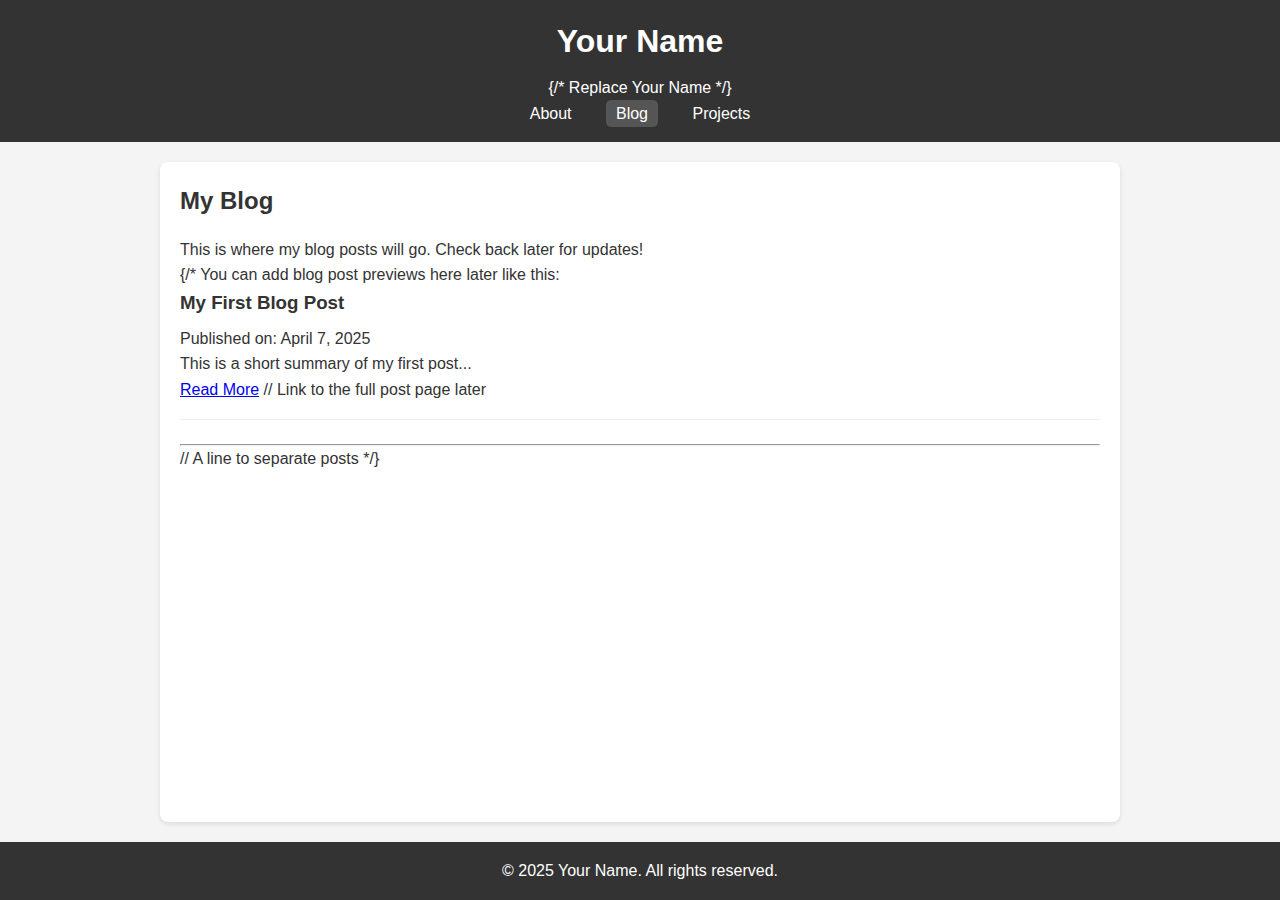
==== blog.html @ 2e662794 "Add files via upload" ====
<!DOCTYPE html>
<html lang="en">
<head>
    <meta charset="UTF-8">
    <meta name="viewport" content="width=device-width, initial-scale=1.0">
    <title>Your Name - Blog</title>
    <link rel="stylesheet" href="style.css">
</head>
<body>

    <header>
        <h1>Your Name</h1> {/* Replace Your Name */}
        <nav>
            <ul>
                <li><a href="index.html">About</a></li>
                <li><a href="blog.html" class="active">Blog</a></li>
                <li><a href="projects.html">Projects</a></li>
            </ul>
        </nav>
    </header>

    <main>
        <h2>My Blog</h2>
        <p>This is where my blog posts will go. Check back later for updates!</p>

        {/* You can add blog post previews here later like this:
        <article>
            <h3>My First Blog Post</h3>
            <p>Published on: April 7, 2025</p>
            <p>This is a short summary of my first post...</p>
            <a href="#">Read More</a> // Link to the full post page later
        </article>
        <hr> // A line to separate posts
        */}

    </main>

    <footer>
        <p>&copy; 2025 Your Name. All rights reserved.</p>
    </footer>

</body>
</html>
---- style.css ----
/* Basic Reset */
* {
    box-sizing: border-box;
    margin: 0;
    padding: 0;
}

body {
    font-family: sans-serif; /* Simple, clean font */
    line-height: 1.6;
    color: #333; /* Dark gray text */
    background-color: #f4f4f4; /* Light gray background */
    display: flex; /* Use flexbox for layout */
    flex-direction: column; /* Stack elements vertically */
    min-height: 100vh; /* Make body at least full screen height */
}

.container {
    max-width: 960px; /* Max width of content */
    margin: auto; /* Center content */
    padding: 0 20px; /* Add padding on the sides */
}

header {
    background: #333; /* Dark background for header */
    color: #fff; /* White text */
    padding: 1rem 0; /* Add some space top/bottom */
    text-align: center;
}

header h1 {
    margin-bottom: 0.5rem;
}

header nav ul {
    list-style: none; /* Remove bullet points */
}

header nav ul li {
    display: inline-block; /* Put links side-by-side */
    margin: 0 10px;
}

header nav ul li a {
    color: #fff;
    text-decoration: none; /* Remove underline from links */
    padding: 5px 10px;
    border-radius: 5px; /* Slightly rounded corners */
    transition: background-color 0.3s ease; /* Smooth hover effect */
}

header nav ul li a:hover,
header nav ul li a.active { /* Style for hover and the active page link */
    background-color: #555; /* Slightly lighter gray on hover/active */
}

main {
    flex-grow: 1; /* Allows main content to fill available space */
    padding: 2rem 0; /* Space above and below main content */
    background-color: #fff; /* White background for content area */
    width: 100%; /* Ensure main takes full width */
    max-width: 960px; /* Max width of content */
    margin: 20px auto; /* Center content */
    padding: 20px; /* Add padding inside the main area */
    border-radius: 8px; /* Rounded corners for the content box */
    box-shadow: 0 2px 5px rgba(0,0,0,0.1); /* Subtle shadow */
}

main h2 {
    margin-bottom: 1rem;
    color: #333;
}

footer {
    background: #333;
    color: #fff;
    text-align: center;
    padding: 1rem 0;
    margin-top: auto; /* Push footer to the bottom */
    width: 100%;
}

/* --- Responsive Design --- */
/* This makes it look good on smaller screens */

@media (max-width: 768px) {
    header {
        text-align: center;
    }

    header nav ul li {
        display: block; /* Stack links vertically on small screens */
        margin: 10px 0;
    }

    main {
        margin: 10px; /* Reduce margin on smaller screens */
        padding: 15px;
    }
}

/* Add styles for your project/blog sections if you add them */
.project, article {
    margin-bottom: 1.5rem;
    padding-bottom: 1rem;
    border-bottom: 1px solid #eee; /* Line between items */
}

.project h3, article h3 {
    margin-bottom: 0.5rem;
}
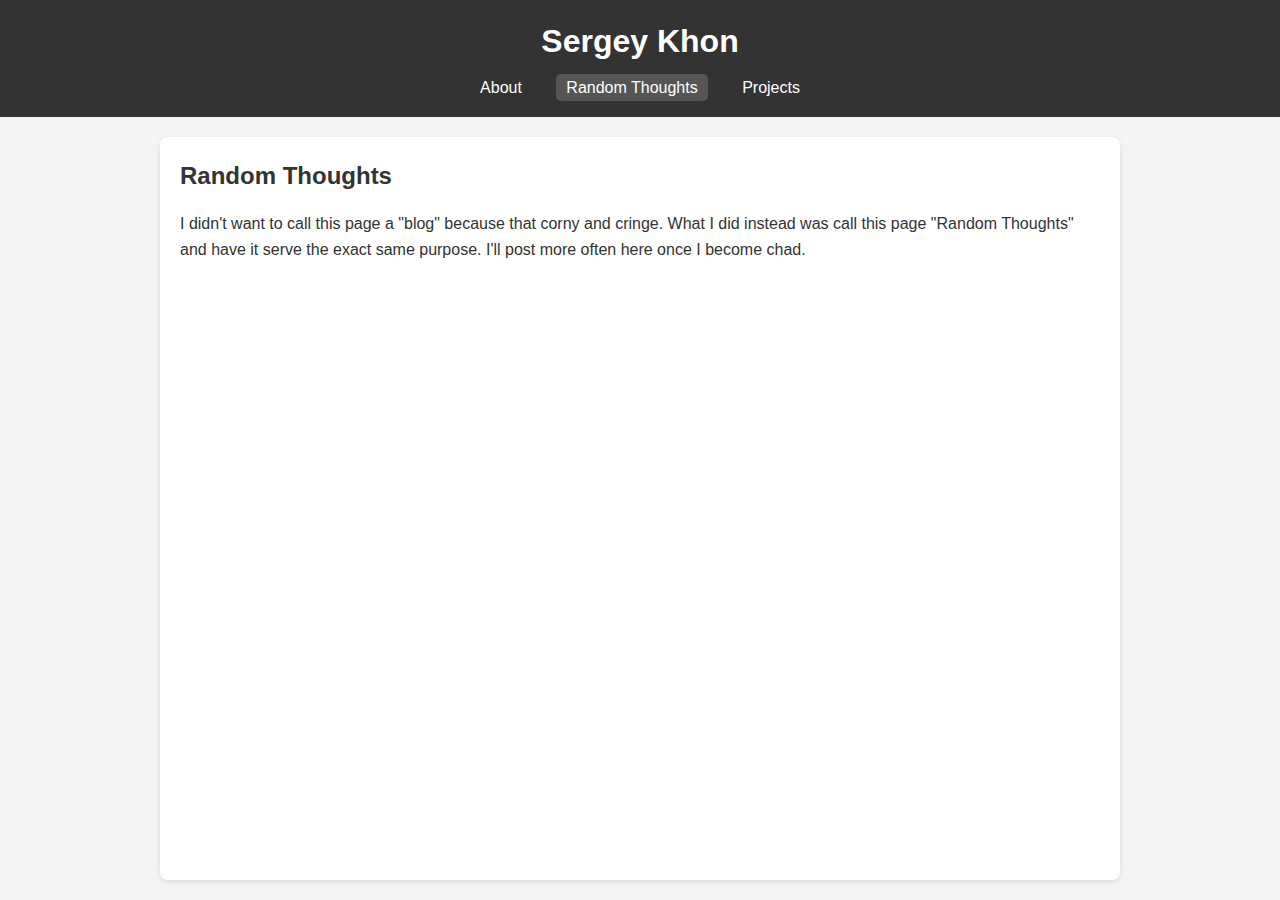
==== commit 6a44b2ba: "Update blog.html" ====
--- a/blog.html
+++ b/blog.html
@@ -3,26 +3,26 @@
 <head>
     <meta charset="UTF-8">
     <meta name="viewport" content="width=device-width, initial-scale=1.0">
-    <title>Your Name - Blog</title>
+    <title>Sergey Khon - Random Thoughts</title>
     <link rel="stylesheet" href="style.css">
 </head>
 <body>
 
     <header>
-        <h1>Your Name</h1> {/* Replace Your Name */}
+        <h1>Sergey Khon</h1>
         <nav>
             <ul>
                 <li><a href="index.html">About</a></li>
-                <li><a href="blog.html" class="active">Blog</a></li>
+                <li><a href="blog.html" class="active">Random Thoughts</a></li>
                 <li><a href="projects.html">Projects</a></li>
             </ul>
         </nav>
     </header>
 
     <main>
-        <h2>My Blog</h2>
-        <p>This is where my blog posts will go. Check back later for updates!</p>
-
+        <h2>Random Thoughts</h2>
+        <p>I didn't want to call this page a "blog" because that corny and cringe. What I did instead was call this page "Random Thoughts" and have it serve the exact same purpose. I'll post more often here once I become chad.</p>
+<!--
         {/* You can add blog post previews here later like this:
         <article>
             <h3>My First Blog Post</h3>
@@ -32,12 +32,7 @@
         </article>
         <hr> // A line to separate posts
         */}
-
+ -->
     </main>
-
-    <footer>
-        <p>&copy; 2025 Your Name. All rights reserved.</p>
-    </footer>
-
 </body>
-</html>+</html>
